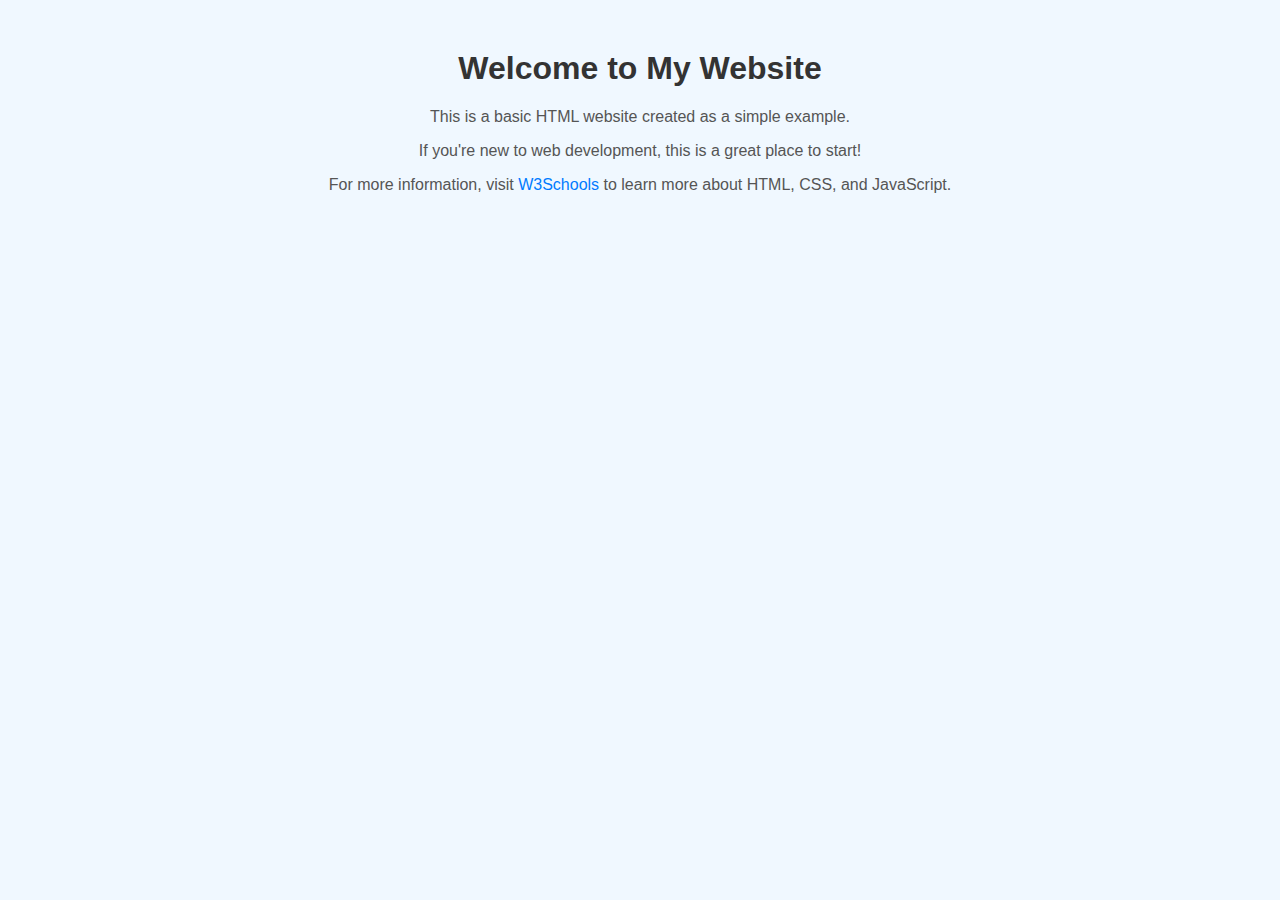
==== index.html @ bbf2f85a "Create index.html" ====
<!DOCTYPE html>
<html lang="en">
<head>
    <meta charset="UTF-8">
    <meta name="viewport" content="width=device-width, initial-scale=1.0">
    <title>My First Website</title>
    <style>
        body {
            font-family: Arial, sans-serif;
            background-color: #f0f8ff;
            text-align: center;
            margin-top: 50px;
        }
        h1 {
            color: #333;
        }
        p {
            color: #555;
        }
        a {
            text-decoration: none;
            color: #007bff;
        }
        a:hover {
            color: #0056b3;
        }
    </style>
</head>
<body>
    <h1>Welcome to My Website</h1>
    <p>This is a basic HTML website created as a simple example.</p>
    <p>If you're new to web development, this is a great place to start!</p>
    <p>For more information, visit <a href="https://www.w3schools.com/" target="_blank">W3Schools</a> to learn more about HTML, CSS, and JavaScript.</p>
</body>
</html>
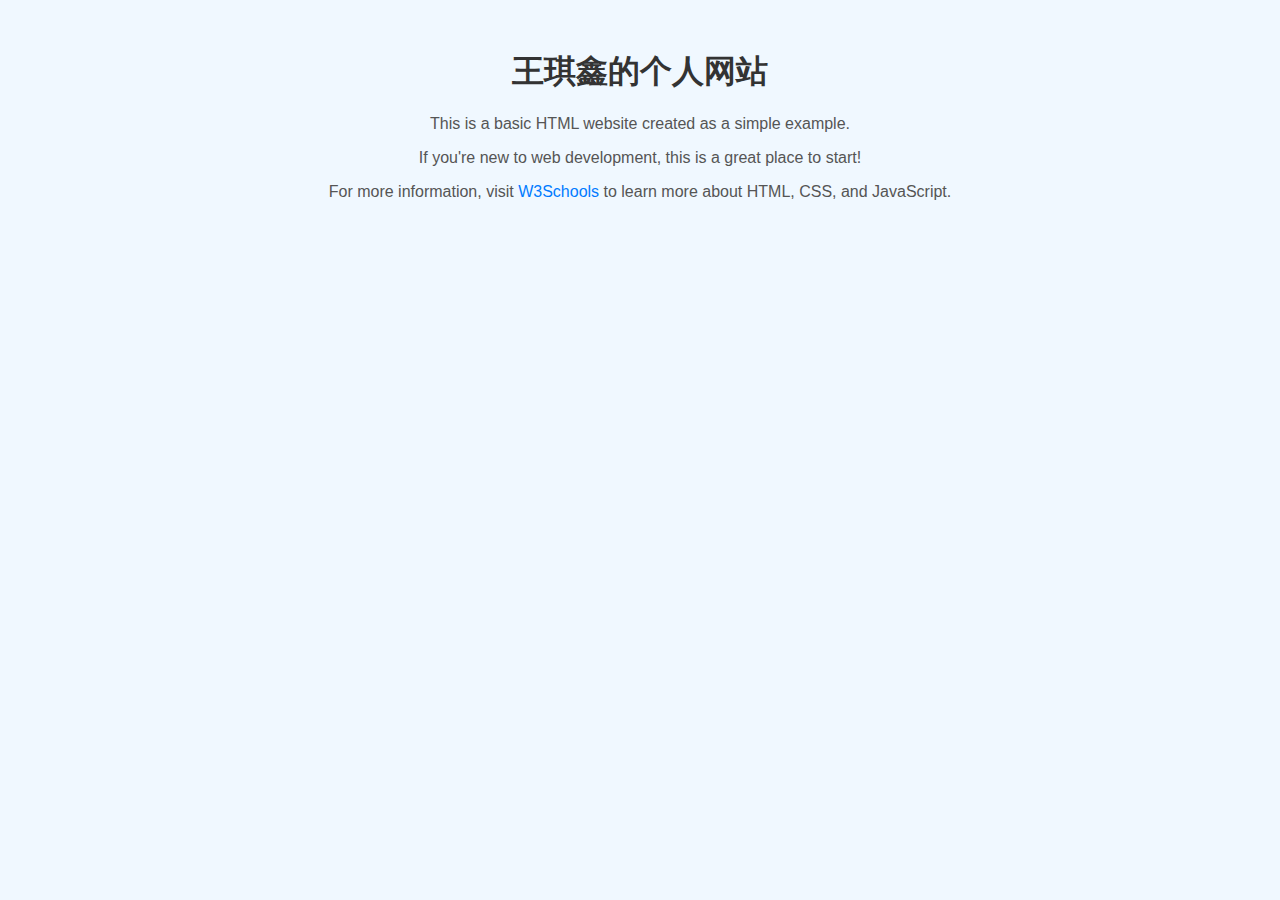
==== commit ab5b3cc3: "Update index.html" ====
--- a/index.html
+++ b/index.html
@@ -27,7 +27,7 @@
     </style>
 </head>
 <body>
-    <h1>Welcome to My Website</h1>
+    <h1>王琪鑫的个人网站</h1>
     <p>This is a basic HTML website created as a simple example.</p>
     <p>If you're new to web development, this is a great place to start!</p>
     <p>For more information, visit <a href="https://www.w3schools.com/" target="_blank">W3Schools</a> to learn more about HTML, CSS, and JavaScript.</p>
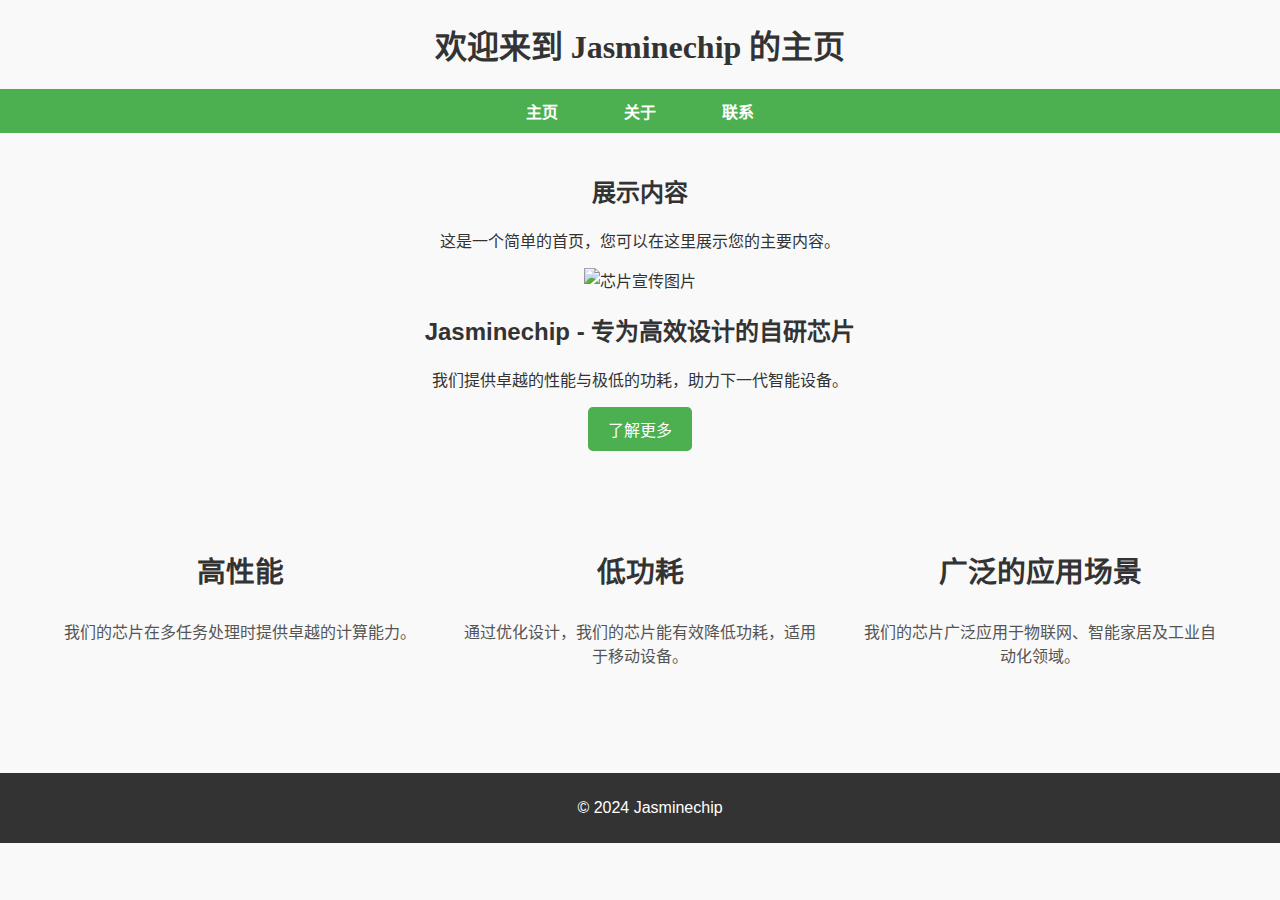
==== commit 85a506ca: "git push" ====
--- a/index.html
+++ b/index.html
@@ -1,35 +1,75 @@
 <!DOCTYPE html>
-<html lang="en">
+<html lang="zh-CN">
 <head>
     <meta charset="UTF-8">
+    <meta http-equiv="X-UA-Compatible" content="IE=edge">
     <meta name="viewport" content="width=device-width, initial-scale=1.0">
-    <title>My First Website</title>
-    <style>
-        body {
-            font-family: Arial, sans-serif;
-            background-color: #f0f8ff;
-            text-align: center;
-            margin-top: 50px;
-        }
-        h1 {
-            color: #333;
-        }
-        p {
-            color: #555;
-        }
-        a {
-            text-decoration: none;
-            color: #007bff;
-        }
-        a:hover {
-            color: #0056b3;
-        }
-    </style>
+    <title>Jasminechip - 首页</title>
+    <!-- 引入CSS样式文件 -->
+    <link rel="stylesheet" href="css/main.css">
 </head>
 <body>
-    <h1>王琪鑫的个人网站</h1>
-    <p>This is a basic HTML website created as a simple example.</p>
-    <p>If you're new to web development, this is a great place to start!</p>
-    <p>For more information, visit <a href="https://www.w3schools.com/" target="_blank">W3Schools</a> to learn more about HTML, CSS, and JavaScript.</p>
+    <!-- 页头部分，包括标题和导航栏 -->
+    <header>
+        <!-- 网站主标题 -->
+        <h1>欢迎来到 Jasminechip 的主页</h1>
+        <!-- 导航栏 -->
+        <nav>
+            <ul>
+                <li><a href="index.html">主页</a></li>
+                <li><a href="pages/about.html">关于</a></li>
+                <li><a href="pages/contact.html">联系</a></li>
+            </ul>
+        </nav>
+    </header>
+    
+    <!-- 主内容区域 -->
+    <main>
+        <!-- 简单的展示内容区块 -->
+        <section>
+            <h2>展示内容</h2>
+            <p>这是一个简单的首页，您可以在这里展示您的主要内容。</p>
+        </section>
+        
+        <!-- 英雄区块，用于突出介绍芯片产品 -->
+        <section class="hero">
+            <!-- 芯片宣传图片 -->
+            <img src="assets/images/hero.jpg" alt="芯片宣传图片" class="full-image">
+            <div class="hero-content">
+                <!-- 英雄区的标题和描述 -->
+                <h2>Jasminechip - 专为高效设计的自研芯片</h2>
+                <p>我们提供卓越的性能与极低的功耗，助力下一代智能设备。</p>
+                <!-- 链接按钮，跳转到关于页面 -->
+                <a href="pages/about.html" class="btn">了解更多</a>
+            </div>
+        </section>
+
+        <!-- 产品特性区块，展示芯片的核心优势 -->
+        <section class="features">
+            <!-- 高性能特性描述 -->
+            <div class="feature">
+                <h3>高性能</h3>
+                <p>我们的芯片在多任务处理时提供卓越的计算能力。</p>
+            </div>
+            <!-- 低功耗特性描述 -->
+            <div class="feature">
+                <h3>低功耗</h3>
+                <p>通过优化设计，我们的芯片能有效降低功耗，适用于移动设备。</p>
+            </div>
+            <!-- 广泛应用场景特性描述 -->
+            <div class="feature">
+                <h3>广泛的应用场景</h3>
+                <p>我们的芯片广泛应用于物联网、智能家居及工业自动化领域。</p>
+            </div>
+        </section>
+    </main>
+   
+    <!-- 页脚部分，包含版权信息 -->
+    <footer>
+        <p>&copy; 2024 Jasminechip</p>
+    </footer>
+
+    <!-- 引入JS文件 -->
+    <script src="js/main.js"></script>
 </body>
-</html>
+</html>--- a/css/main.css
+++ b/css/main.css
@@ -0,0 +1,189 @@
+/* 
+全局样式：
+设置全局字体、背景颜色和文本颜色。
+*/
+body {
+    font-family: 'Segoe UI', Tahoma, Geneva, Verdana, sans-serif;
+    margin: 0;
+    padding: 0;
+    background-color: #f9f9f9;
+    color: #333;
+}
+
+/* 
+h1 标题样式：
+设置标题的字体、颜色和居中显示。
+*/
+h1 {
+    font-family: 'Georgia', serif;
+    color: #333;
+    text-align: center;
+}
+
+/* 
+主内容区样式：
+为 main 元素设置内边距和居中对齐方式。
+*/
+main {
+    padding: 20px;
+    text-align: center;
+}
+
+/* 
+导航栏样式：
+设置导航栏的背景颜色、内边距和文字居中对齐。
+*/
+nav {
+    background-color: #4CAF50;
+    padding: 10px;
+    text-align: center;
+}
+
+/* 
+导航菜单样式：
+移除默认的列表样式，并设置内外边距。
+*/
+nav ul {
+    list-style-type: none;
+    margin: 0;
+    padding: 0;
+}
+
+/* 
+导航菜单项样式：
+将列表项显示为内联元素，并设置左右间距。
+*/
+nav ul li {
+    display: inline;
+    margin: 0 15px;
+}
+
+/* 
+导航链接样式：
+设置链接的颜色、文本修饰、内边距以及圆角。
+并添加悬停时的颜色过渡效果。
+*/
+nav ul li a {
+    color: white;
+    text-decoration: none;
+    font-weight: bold;
+    padding: 8px 16px;
+    border-radius: 4px;
+    transition: background-color 0.3s ease;
+}
+
+/* 
+导航链接悬停效果：
+当用户悬停时，改变背景颜色。
+*/
+nav ul li a:hover {
+    background-color: #45a049;
+}
+
+/* 
+页脚样式：
+设置页脚的背景颜色、文本颜色、内边距和居中对齐。
+移除了 position: absolute 来避免覆盖内容。
+*/
+footer {
+    background-color: #333;
+    color: white;
+    padding: 10px;
+    text-align: center;
+    width: 100%;
+    /* position: absolute;  移除该属性避免覆盖内容 */
+}
+
+/* 
+响应式设计：
+在屏幕宽度小于600px时，将导航菜单项显示为块元素，并增加垂直间距。
+*/
+@media (max-width: 600px) {
+    nav ul li {
+        display: block;
+        margin: 10px 0;
+    }
+}
+
+/* 
+淡入效果：
+用于设置元素淡入动画，透明度从0逐渐过渡到1。
+*/
+.fade-in {
+    opacity: 0;
+    transition: opacity 2s ease-in;
+}
+
+.fade-in.visible {
+    opacity: 1;
+}
+
+/* 
+图片样式：
+设置图片全宽显示，并保证图片保持原始宽高比。
+*/
+.full-image {
+    width: 100%;
+    height: auto;
+}
+
+/* 
+按钮样式：
+为按钮设置内边距、背景颜色、文本颜色、圆角边框，并添加过渡效果。
+*/
+.btn {
+    display: inline-block;
+    padding: 10px 20px;
+    background-color: #4CAF50;
+    color: white;
+    text-decoration: none;
+    border-radius: 5px;
+    transition: background-color 0.3s ease;
+}
+
+/* 
+按钮悬停效果：
+当用户悬停时，改变按钮背景颜色。
+*/
+.btn:hover {
+    background-color: #45a049;
+}
+
+/* 
+产品展示区样式：
+将 .features 设置为 flexbox 布局，均匀分布其子项，并设置内边距和背景颜色。
+*/
+.features {
+    display: flex;
+    justify-content: space-around;
+    padding: 50px 20px;
+    background-color: #f9f9f9;
+    text-align: center;
+}
+
+/* 
+单个产品展示模块样式：
+为每个 .feature 元素设置宽度、内边距和文本样式。
+*/
+.feature {
+    width: 30%;
+    padding: 20px;
+}
+
+/* 
+产品标题样式：
+设置产品标题的字体大小和颜色。
+*/
+.feature h3 {
+    font-size: 1.8rem;
+    color: #333;
+}
+
+/* 
+产品描述文本样式：
+设置产品描述的字体大小和颜色。
+*/
+.feature p {
+    font-size: 1rem;
+    color: #555;
+}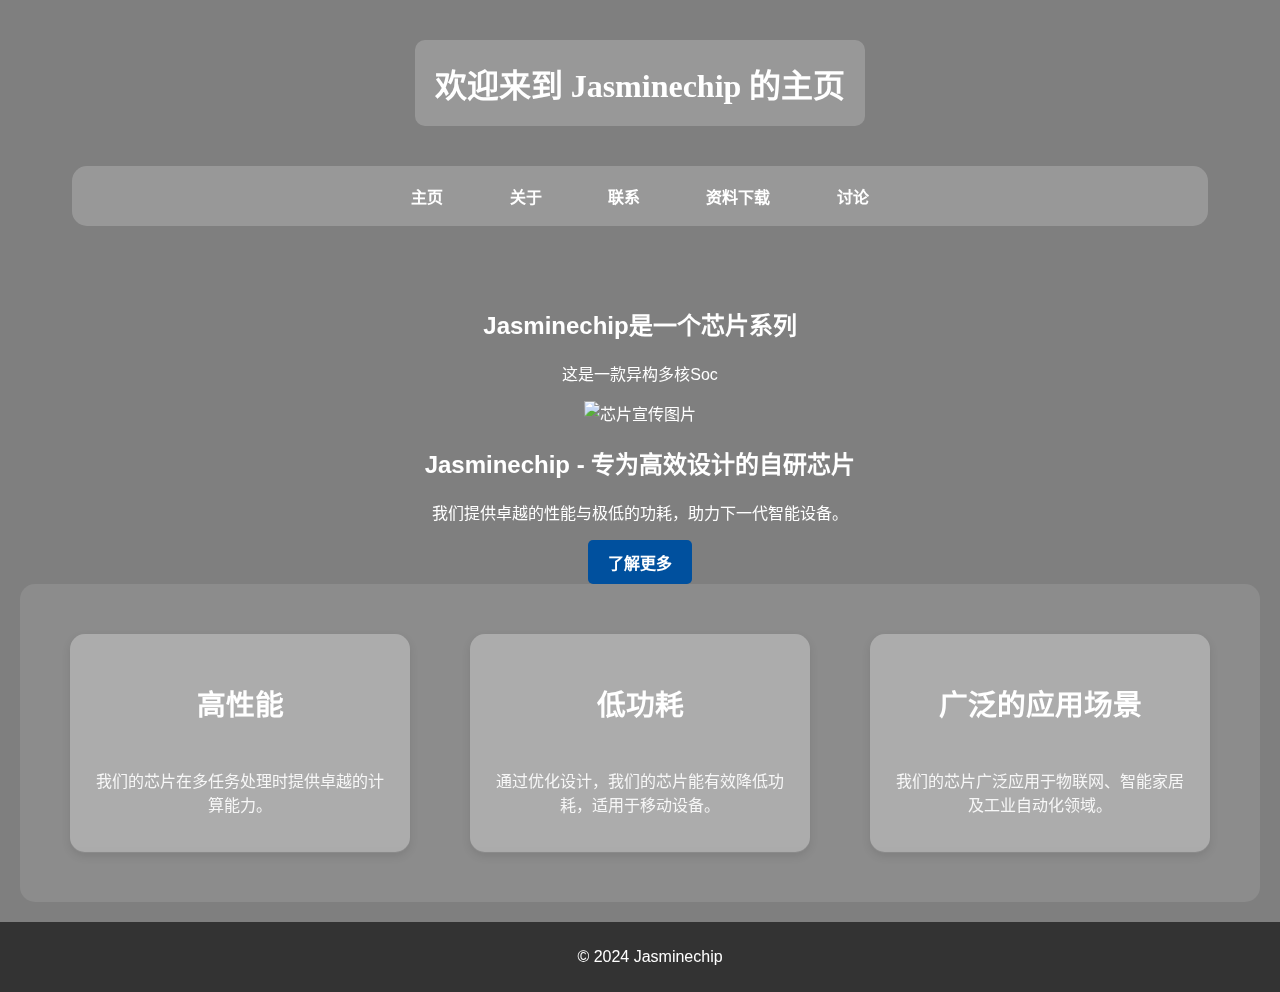
==== commit c1249cd1: "git push" ====
--- a/index.html
+++ b/index.html
@@ -9,54 +9,59 @@
     <link rel="stylesheet" href="css/main.css">
 </head>
 <body>
+    <!-- 玻璃窗雨滴效果容器 -->
+    <div class="rain-background"></div>
+    
     <!-- 页头部分，包括标题和导航栏 -->
     <header>
         <!-- 网站主标题 -->
         <h1>欢迎来到 Jasminechip 的主页</h1>
+
         <!-- 导航栏 -->
-        <nav>
-            <ul>
-                <li><a href="index.html">主页</a></li>
-                <li><a href="pages/about.html">关于</a></li>
-                <li><a href="pages/contact.html">联系</a></li>
-            </ul>
-        </nav>
+        <div id="navbar"></div> <!-- 导航栏的占位符 -->
+
+        <script>
+            // 使用 fetch 动态加载导航栏
+            fetch('includes/nav.html')
+                .then(response => response.text())
+                .then(data => {
+                    document.getElementById('navbar').innerHTML = data;
+                })
+                .catch(error => console.error('Error loading navigation:', error));
+        </script>
     </header>
-    
+
     <!-- 主内容区域 -->
     <main>
         <!-- 简单的展示内容区块 -->
         <section>
-            <h2>展示内容</h2>
-            <p>这是一个简单的首页，您可以在这里展示您的主要内容。</p>
+            <h2>Jasminechip是一个芯片系列</h2>
+            <p>这是一款异构多核Soc</p>
         </section>
         
         <!-- 英雄区块，用于突出介绍芯片产品 -->
         <section class="hero">
             <!-- 芯片宣传图片 -->
-            <img src="assets/images/hero.jpg" alt="芯片宣传图片" class="full-image">
+            <img src="assets/images/top.webp" alt="芯片宣传图片" class="full-image">
             <div class="hero-content">
                 <!-- 英雄区的标题和描述 -->
                 <h2>Jasminechip - 专为高效设计的自研芯片</h2>
                 <p>我们提供卓越的性能与极低的功耗，助力下一代智能设备。</p>
                 <!-- 链接按钮，跳转到关于页面 -->
-                <a href="pages/about.html" class="btn">了解更多</a>
+                <a href="about.html" class="btn">了解更多</a>
             </div>
         </section>
 
         <!-- 产品特性区块，展示芯片的核心优势 -->
         <section class="features">
-            <!-- 高性能特性描述 -->
             <div class="feature">
                 <h3>高性能</h3>
                 <p>我们的芯片在多任务处理时提供卓越的计算能力。</p>
             </div>
-            <!-- 低功耗特性描述 -->
             <div class="feature">
                 <h3>低功耗</h3>
                 <p>通过优化设计，我们的芯片能有效降低功耗，适用于移动设备。</p>
             </div>
-            <!-- 广泛应用场景特性描述 -->
             <div class="feature">
                 <h3>广泛的应用场景</h3>
                 <p>我们的芯片广泛应用于物联网、智能家居及工业自动化领域。</p>
--- a/css/main.css
+++ b/css/main.css
@@ -2,23 +2,81 @@
 全局样式：
 设置全局字体、背景颜色和文本颜色。
 */
-body {
+
+  /* 全局样式 - 使用背景图片 */
+/* 全局背景的玻璃窗效果 */
+
+  /* 全局背景的玻璃窗效果 */
+  body {
     font-family: 'Segoe UI', Tahoma, Geneva, Verdana, sans-serif;
     margin: 0;
     padding: 0;
-    background-color: #f9f9f9;
-    color: #333;
-}
+    /* 添加半透明白色叠加层 */
+    background: linear-gradient(rgba(0, 0, 0, 0.5), rgba(0, 0, 0, 0.5)), 
+                url('../assets/images/rain.webp'); /* 背景图片 */
+    background-size: cover; /* 确保背景图片覆盖整个页面 */
+    color: #fff; /* 设置白色文字，增强对比度 */
+    backdrop-filter: blur(10px); /* 玻璃模糊效果 */
+}
+
+
+/* 雨滴背景层 */
+.rain-background {
+    position: fixed;
+    top: 0;
+    left: 0;
+    width: 100%;
+    height: 100%;
+    pointer-events: none; /* 防止背景干扰用户操作 */
+    z-index: -1; /* 确保在内容后面 */
+    overflow: hidden;
+}
+
+/* 雨滴样式 */
+.drop {
+    position: absolute;
+    bottom: 100%;
+    width: 2px; /* 雨滴的宽度 */
+    height: 50px; /* 雨滴的高度 */
+    background: rgba(255, 255, 255, 0.2); /* 透明白色，模拟雨滴 */
+    border-radius: 50%;
+    filter: blur(2px); /* 模糊效果，模拟玻璃上的雨滴 */
+    animation: fall linear infinite;
+}
+
+/* 雨滴下落动画 */
+@keyframes fall {
+    to {
+        transform: translateY(100vh); /* 让雨滴从页面顶部下落到底部 */
+    }
+}
+
+
 
 /* 
 h1 标题样式：
 设置标题的字体、颜色和居中显示。
 */
+header {
+    text-align: center; /* 确保父容器中的内容居中 */
+    padding: 20px;
+}
+
+/* 标题样式，增加上下的外边距 */
 h1 {
     font-family: 'Georgia', serif;
-    color: #333;
-    text-align: center;
-}
+    color: #fff; /* 设置白色字体 */
+    text-align: center;
+    background: rgba(255, 255, 255, 0.2); /* 半透明背景 */
+    backdrop-filter: blur(10px); /* 毛玻璃效果 */
+    padding: 20px; /* 内边距，提升可读性 */
+    border-radius: 10px; /* 圆角，让背景更加柔和 */
+    display: inline-block; /* 保证毛玻璃效果只应用在文字区域 */
+    margin: 20px auto; /* 上下20px的外边距，确保标题和其他内容之间有空间 */
+}
+
+/* 导航栏样式，增加上下的外边距 */
+
 
 /* 
 主内容区样式：
@@ -33,52 +91,64 @@
 导航栏样式：
 设置导航栏的背景颜色、内边距和文字居中对齐。
 */
+/* 导航栏样式，添加毛玻璃效果 */
+/* 导航栏样式，添加毛玻璃效果 */
 nav {
-    background-color: #4CAF50;
+    background-color: rgba(255, 255, 255, 0.2); /* 半透明背景 */
+    backdrop-filter: blur(10px); /* 毛玻璃模糊效果 */
     padding: 10px;
     text-align: center;
-}
-
-/* 
-导航菜单样式：
-移除默认的列表样式，并设置内外边距。
-*/
+    border-radius: 15px; /* 圆角效果 */
+    width: 90%; /* 导航栏宽度为90% */
+    margin: 20px auto; /* 上下20px的外边距，创建与标题和其他内容的距离 */
+}
+
+/* 导航菜单样式 */
 nav ul {
     list-style-type: none;
     margin: 0;
     padding: 0;
 }
 
-/* 
-导航菜单项样式：
-将列表项显示为内联元素，并设置左右间距。
-*/
+/* 导航菜单项样式 */
 nav ul li {
     display: inline;
     margin: 0 15px;
 }
 
-/* 
-导航链接样式：
-设置链接的颜色、文本修饰、内边距以及圆角。
-并添加悬停时的颜色过渡效果。
-*/
-nav ul li a {
-    color: white;
+/* 导航链接样式：设置链接为白色，并覆盖所有状态 */
+nav ul li a,
+a {
+    color: white !important; /* 强制将链接文字颜色设为白色 */
     text-decoration: none;
     font-weight: bold;
     padding: 8px 16px;
     border-radius: 4px;
-    transition: background-color 0.3s ease;
-}
-
-/* 
-导航链接悬停效果：
-当用户悬停时，改变背景颜色。
-*/
-nav ul li a:hover {
-    background-color: #45a049;
-}
+    transition: background-color 0.3s ease, backdrop-filter 0.3s ease; /* 添加过渡效果 */
+    display: inline-block; /* 确保链接在其内部显示，避免影响其他链接 */
+}
+
+/* 链接悬停样式，保持毛玻璃效果 */
+nav ul li a:hover,
+a:hover {
+    background-color: rgba(255, 255, 255, 0.2); /* 设置半透明的背景色 */
+    backdrop-filter: blur(5px); /* 毛玻璃效果 */
+    color: white; /* 悬停时文字保持白色 */
+}
+
+/* 已访问链接的样式 */
+nav ul li a:visited,
+a:visited {
+    color: white !important; /* 保持访问过的链接为白色 */
+}
+
+/* 激活时的链接样式 */
+nav ul li a:active,
+a:active {
+    color: white !important; /* 点击时链接保持白色 */
+}
+
+
 
 /* 
 页脚样式：
@@ -134,7 +204,7 @@
 .btn {
     display: inline-block;
     padding: 10px 20px;
-    background-color: #4CAF50;
+    background-color: #00509E;
     color: white;
     text-decoration: none;
     border-radius: 5px;
@@ -146,7 +216,7 @@
 当用户悬停时，改变按钮背景颜色。
 */
 .btn:hover {
-    background-color: #45a049;
+    background-color: #00509E; /* 悬停时改变为浅蓝色 */
 }
 
 /* 
@@ -156,34 +226,86 @@
 .features {
     display: flex;
     justify-content: space-around;
+    align-items: center; /* 确保子元素在垂直方向居中 */
     padding: 50px 20px;
-    background-color: #f9f9f9;
-    text-align: center;
-}
-
-/* 
-单个产品展示模块样式：
-为每个 .feature 元素设置宽度、内边距和文本样式。
-*/
+    background-color: rgba(255, 255, 255, 0.1); /* 半透明背景 */
+    backdrop-filter: blur(10px); /* 毛玻璃效果 */
+    border-radius: 15px; /* 设置圆角 */
+    text-align: center;
+    margin: 0 auto; /* 居中对齐 */
+}
+
+/* 单个产品展示模块样式：宽度、内边距、文本样式、毛玻璃效果 */
+.features {
+    display: flex;
+    justify-content: space-around;
+    align-items: stretch; /* 确保每个子元素的高度一致 */
+    padding: 50px 20px;
+    background-color: rgba(255, 255, 255, 0.1); /* 半透明背景 */
+    backdrop-filter: blur(10px); /* 毛玻璃效果 */
+    border-radius: 15px; /* 圆角 */
+    text-align: center;
+    margin: 0 auto; /* 居中对齐 */
+}
+
+/* 单个产品展示模块样式：宽度、内边距、文本样式、毛玻璃效果 */
 .feature {
-    width: 30%;
+    flex: 1; /* 每个模块占据相同的宽度 */
+    max-width: 300px; /* 设置最大宽度 */
     padding: 20px;
-}
-
-/* 
-产品标题样式：
-设置产品标题的字体大小和颜色。
-*/
+    background-color: rgba(255, 255, 255, 0.2); /* 半透明背景 */
+    backdrop-filter: blur(5px); /* 毛玻璃效果 */
+    border-radius: 15px; /* 圆角效果 */
+    box-shadow: 0px 4px 10px rgba(0, 0, 0, 0.1); /* 轻微阴影效果，提升立体感 */
+    text-align: center;
+    margin: 0 15px; /* 确保模块之间有间距 */
+    transition: transform 0.3s ease; /* 悬停时的缩放过渡 */
+    display: flex;
+    flex-direction: column; /* 保证内容垂直对齐 */
+    justify-content: space-between;
+}
+
+/* 悬停时为模块添加缩放效果 */
+.feature:hover {
+    transform: scale(1.05); /* 鼠标悬停时放大效果 */
+}
+
+/* 产品标题样式：设置字体大小和颜色 */
 .feature h3 {
     font-size: 1.8rem;
-    color: #333;
-}
-
-/* 
-产品描述文本样式：
-设置产品描述的字体大小和颜色。
-*/
+    color: white; /* 将标题颜色设置为白色 */
+}
+
+/* 产品描述文本样式：设置字体大小和颜色 */
 .feature p {
     font-size: 1rem;
-    color: #555;
-}+    color: white; /* 将描述文本颜色设置为白色 */
+    opacity: 0.9; /* 使文字略微透明，以增强视觉效果 */
+}
+
+
+/* 搜索框样式 */
+.search-bar {
+    padding: 10px;
+    width: 100%;
+    border-radius: 15px; /* 圆角效果 */
+    background: rgba(255, 255, 255, 0.2); /* 半透明背景 */
+    backdrop-filter: blur(10px); /* 毛玻璃效果 */
+    border: 1px solid rgba(255, 255, 255, 0.3); /* 边框颜色 */
+    color: white; /* 文字颜色 */
+    font-size: 1rem;
+    outline: none; /* 移除输入框的默认边框 */
+    box-shadow: 0px 4px 10px rgba(0, 0, 0, 0.1); /* 阴影效果 */
+    transition: background-color 0.3s ease, backdrop-filter 0.3s ease; /* 添加过渡效果 */
+}
+
+/* 搜索框在聚焦时的效果 */
+.search-bar:focus {
+    background-color: rgba(255, 255, 255, 0.3); /* 聚焦时背景稍微变亮 */
+    backdrop-filter: blur(15px); /* 聚焦时增强毛玻璃效果 */
+    border-color: rgba(255, 255, 255, 0.5); /* 聚焦时的边框 */
+}
+
+
+
+
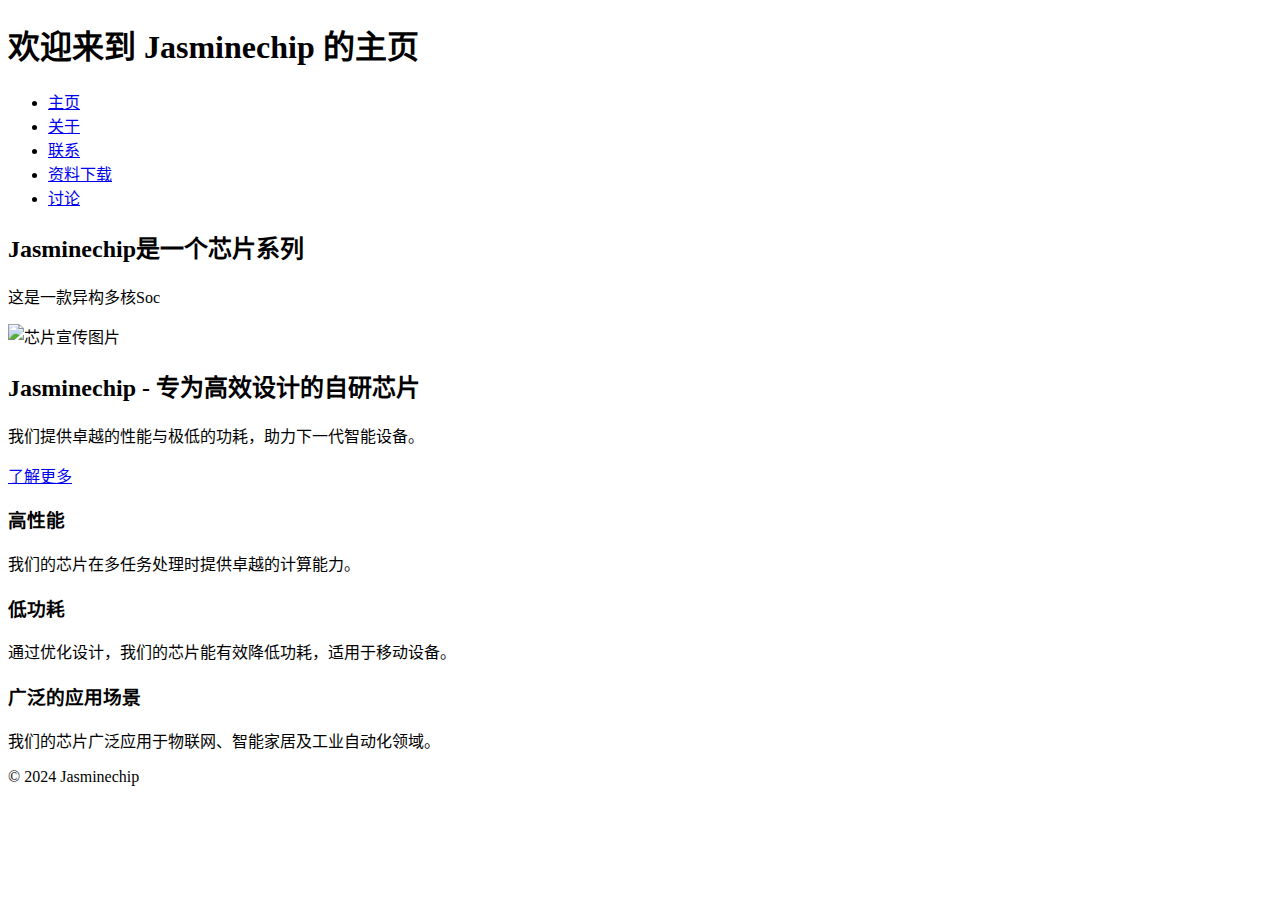
==== commit 6c7106bf: "git push" ====
--- a/index.html
+++ b/index.html
@@ -6,7 +6,7 @@
     <meta name="viewport" content="width=device-width, initial-scale=1.0">
     <title>Jasminechip - 首页</title>
     <!-- 引入CSS样式文件 -->
-    <link rel="stylesheet" href="css/main.css">
+    <link rel="stylesheet" href="beloved48.github.io/css/main.css">
 </head>
 <body>
     <!-- 玻璃窗雨滴效果容器 -->
@@ -42,7 +42,7 @@
         <!-- 英雄区块，用于突出介绍芯片产品 -->
         <section class="hero">
             <!-- 芯片宣传图片 -->
-            <img src="assets/images/top.webp" alt="芯片宣传图片" class="full-image">
+            <img src="beloved48.github.io/assets/images/top.webp" alt="芯片宣传图片" class="full-image">
             <div class="hero-content">
                 <!-- 英雄区的标题和描述 -->
                 <h2>Jasminechip - 专为高效设计的自研芯片</h2>
@@ -75,6 +75,6 @@
     </footer>
 
     <!-- 引入JS文件 -->
-    <script src="js/main.js"></script>
+    <script src="beloved48.github.io/js/main.js"></script>
 </body>
 </html>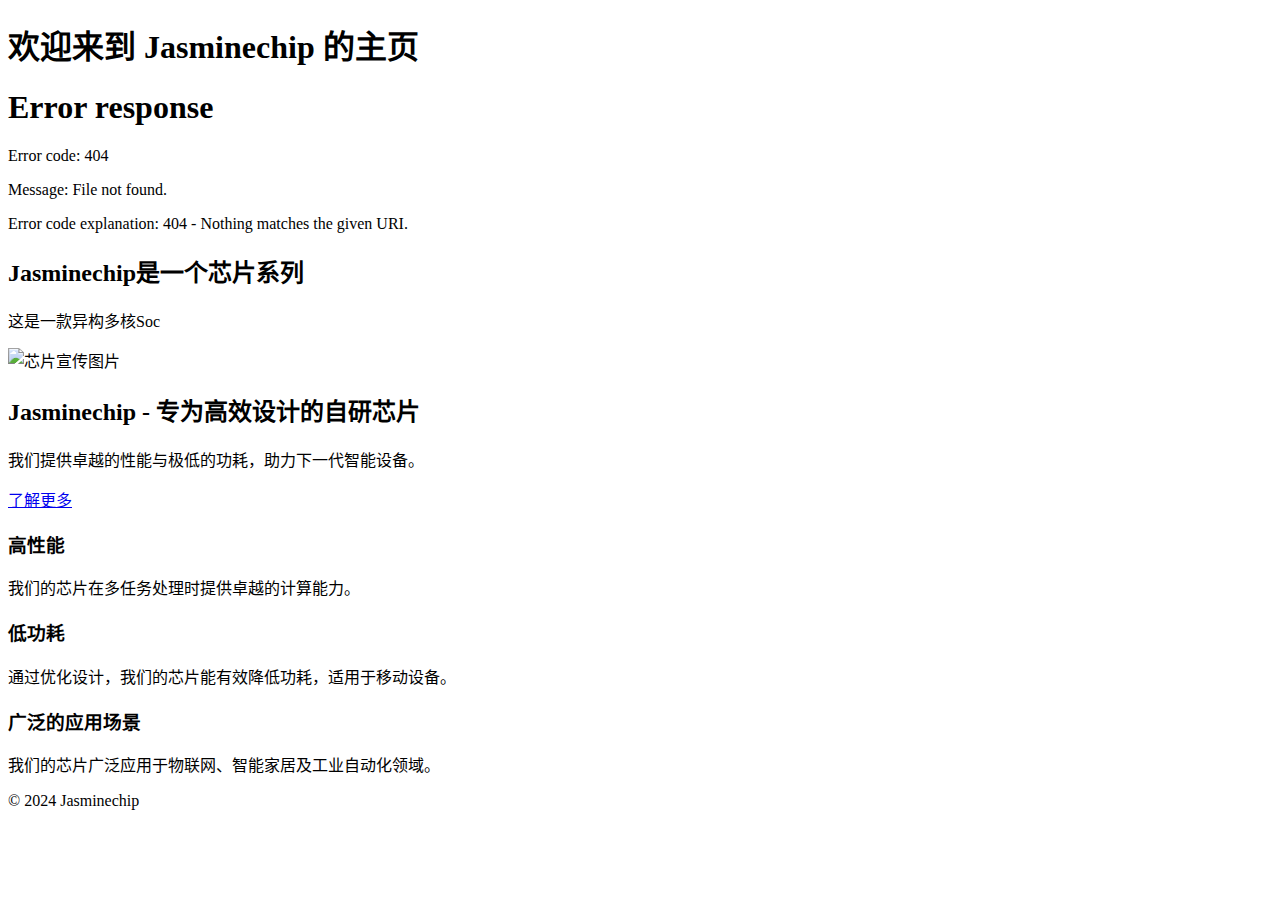
==== commit 23b8e014: "git push" ====
--- a/index.html
+++ b/index.html
@@ -22,7 +22,7 @@
 
         <script>
             // 使用 fetch 动态加载导航栏
-            fetch('includes/nav.html')
+            fetch('beloved48.github.io/includes/nav.html')
                 .then(response => response.text())
                 .then(data => {
                     document.getElementById('navbar').innerHTML = data;
@@ -48,7 +48,7 @@
                 <h2>Jasminechip - 专为高效设计的自研芯片</h2>
                 <p>我们提供卓越的性能与极低的功耗，助力下一代智能设备。</p>
                 <!-- 链接按钮，跳转到关于页面 -->
-                <a href="about.html" class="btn">了解更多</a>
+                <a href="beloved48.github.io/about.html" class="btn">了解更多</a>
             </div>
         </section>
 
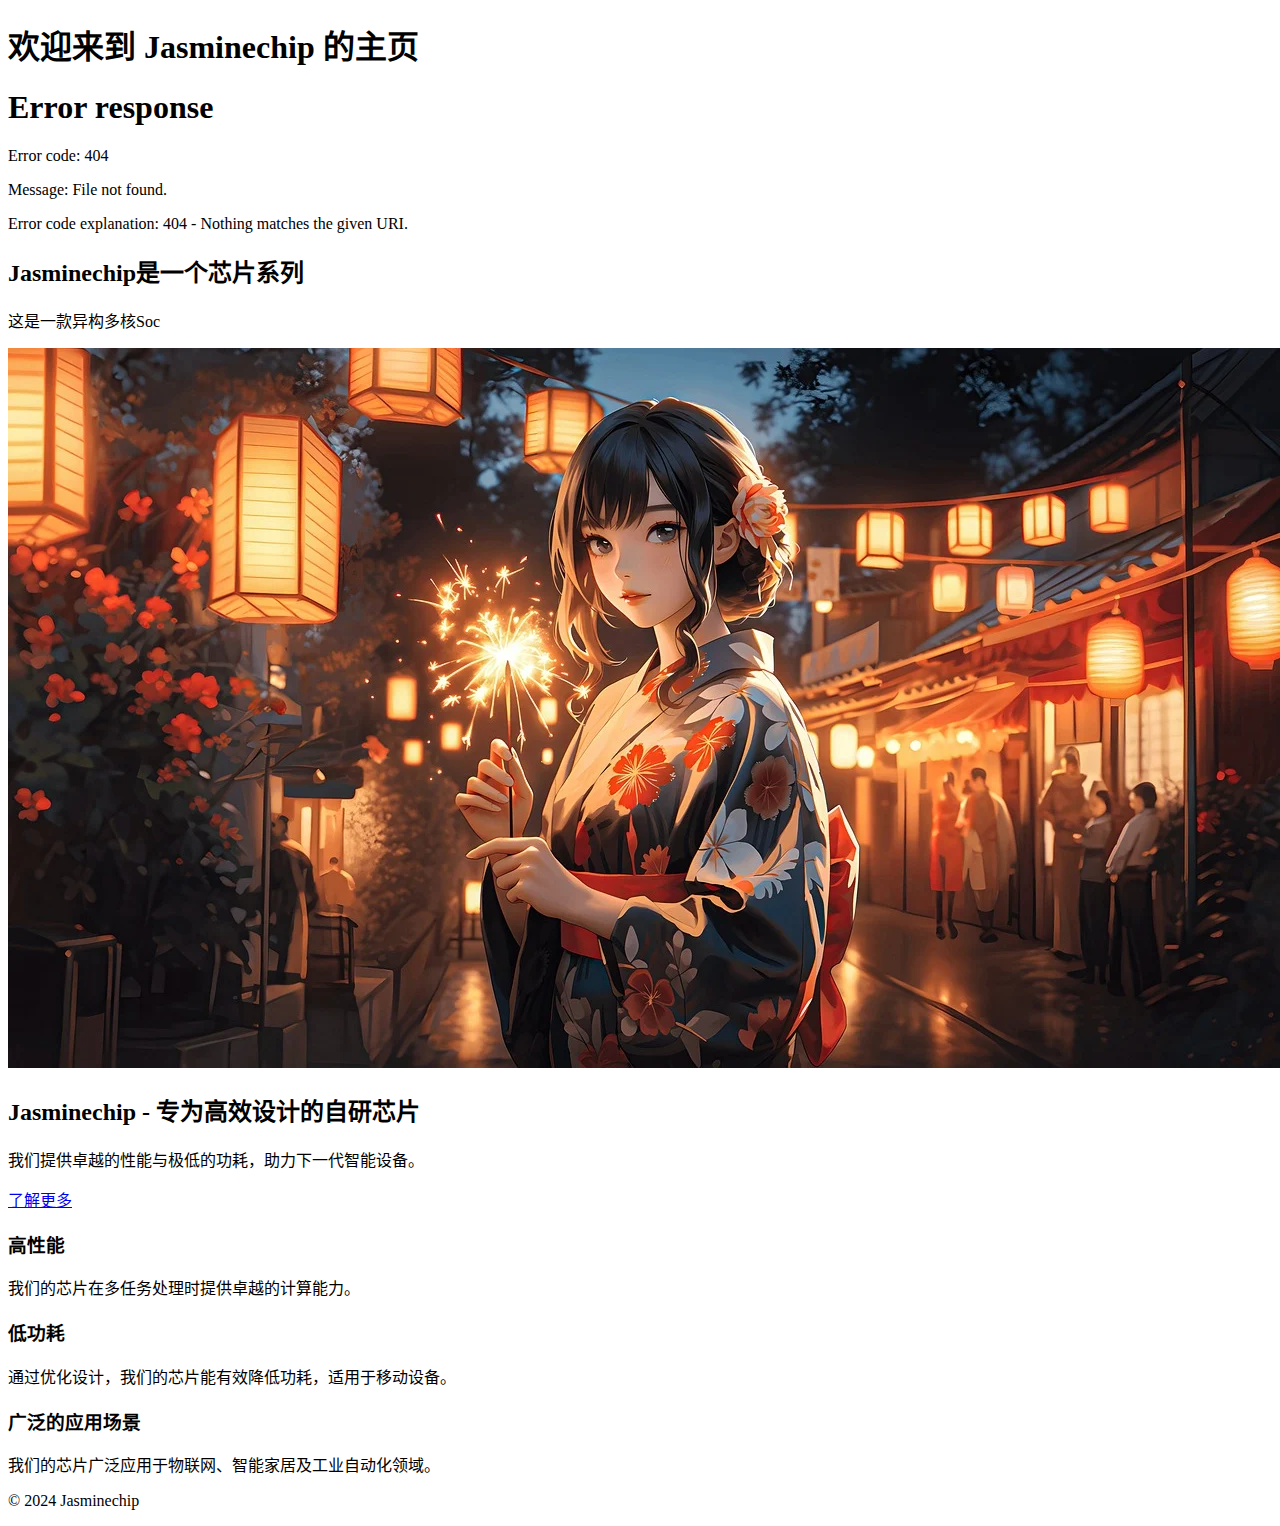
==== commit 1f1efa48: "picture" ====
--- a/index.html
+++ b/index.html
@@ -42,7 +42,7 @@
         <!-- 英雄区块，用于突出介绍芯片产品 -->
         <section class="hero">
             <!-- 芯片宣传图片 -->
-            <img src="beloved48.github.io/assets/images/top.webp" alt="芯片宣传图片" class="full-image">
+            <img src="/assets/top.webp" alt="芯片宣传图片" class="full-image">
             <div class="hero-content">
                 <!-- 英雄区的标题和描述 -->
                 <h2>Jasminechip - 专为高效设计的自研芯片</h2>
